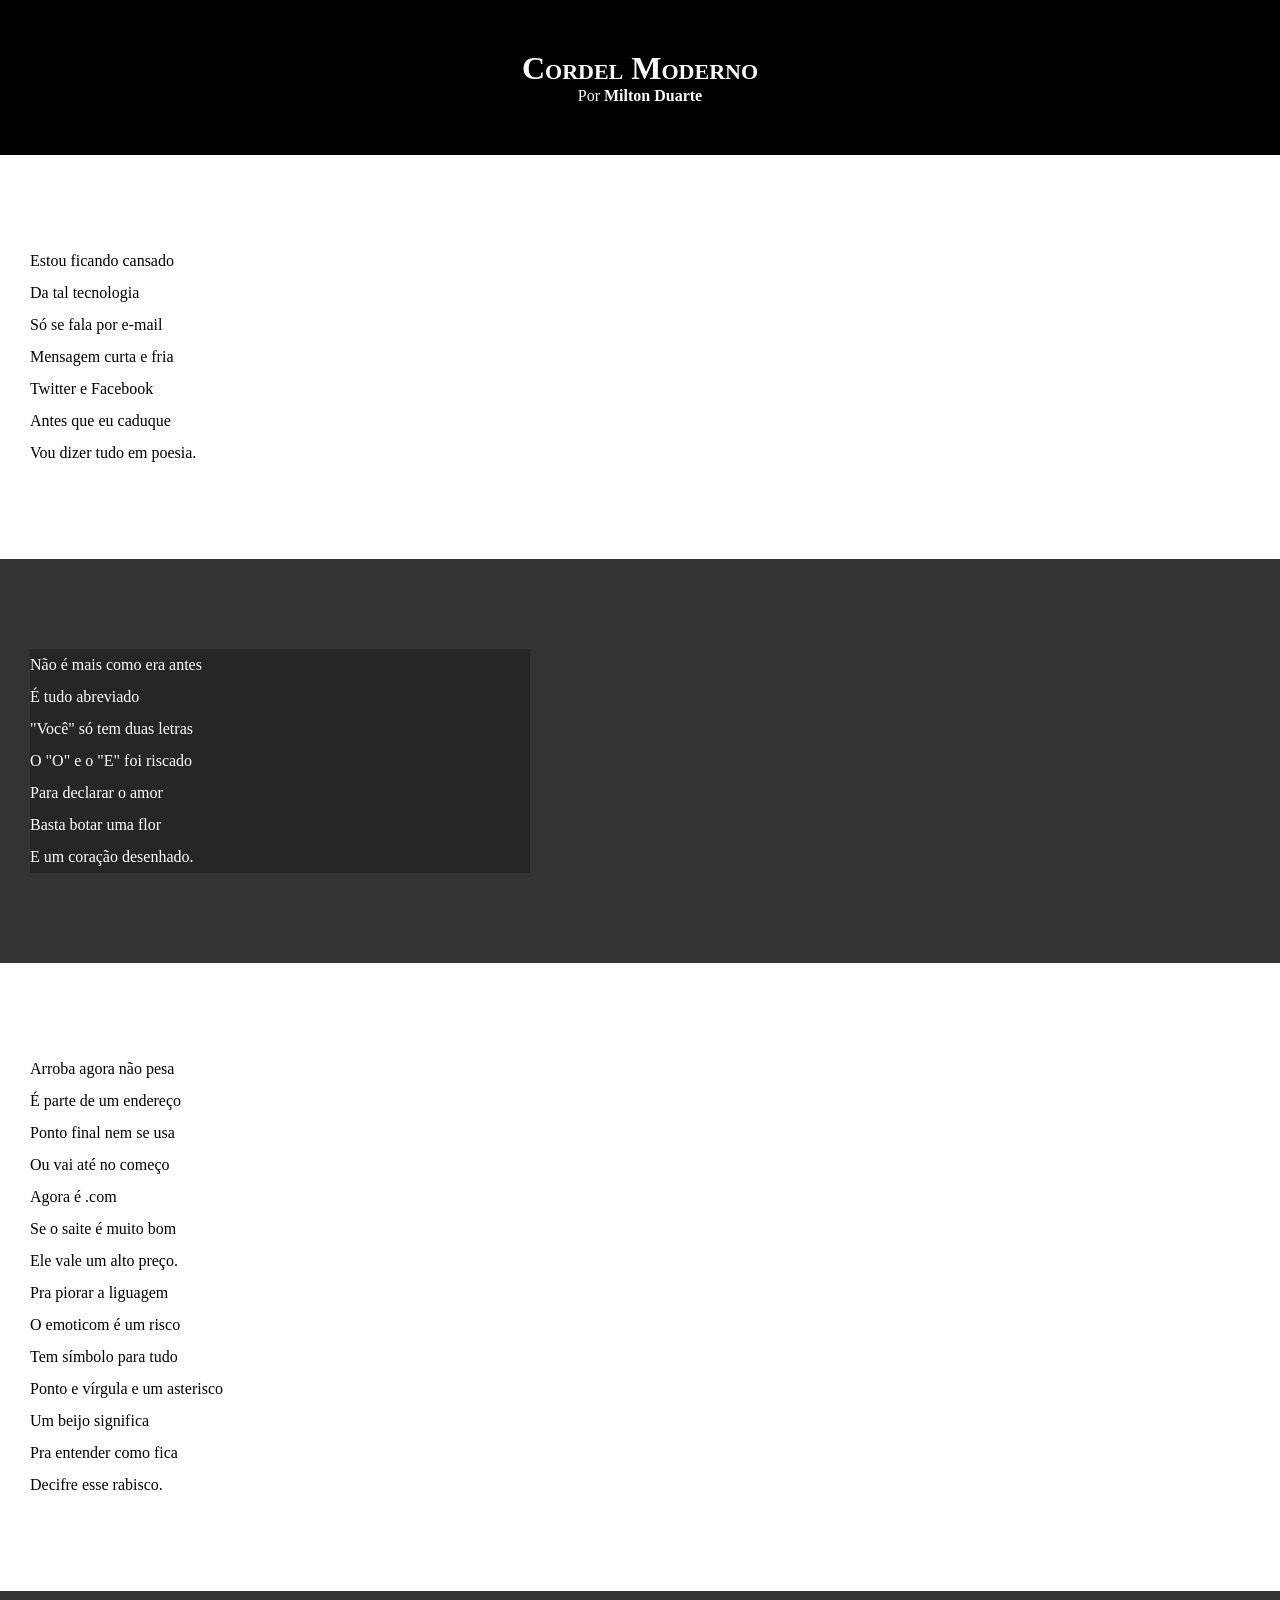
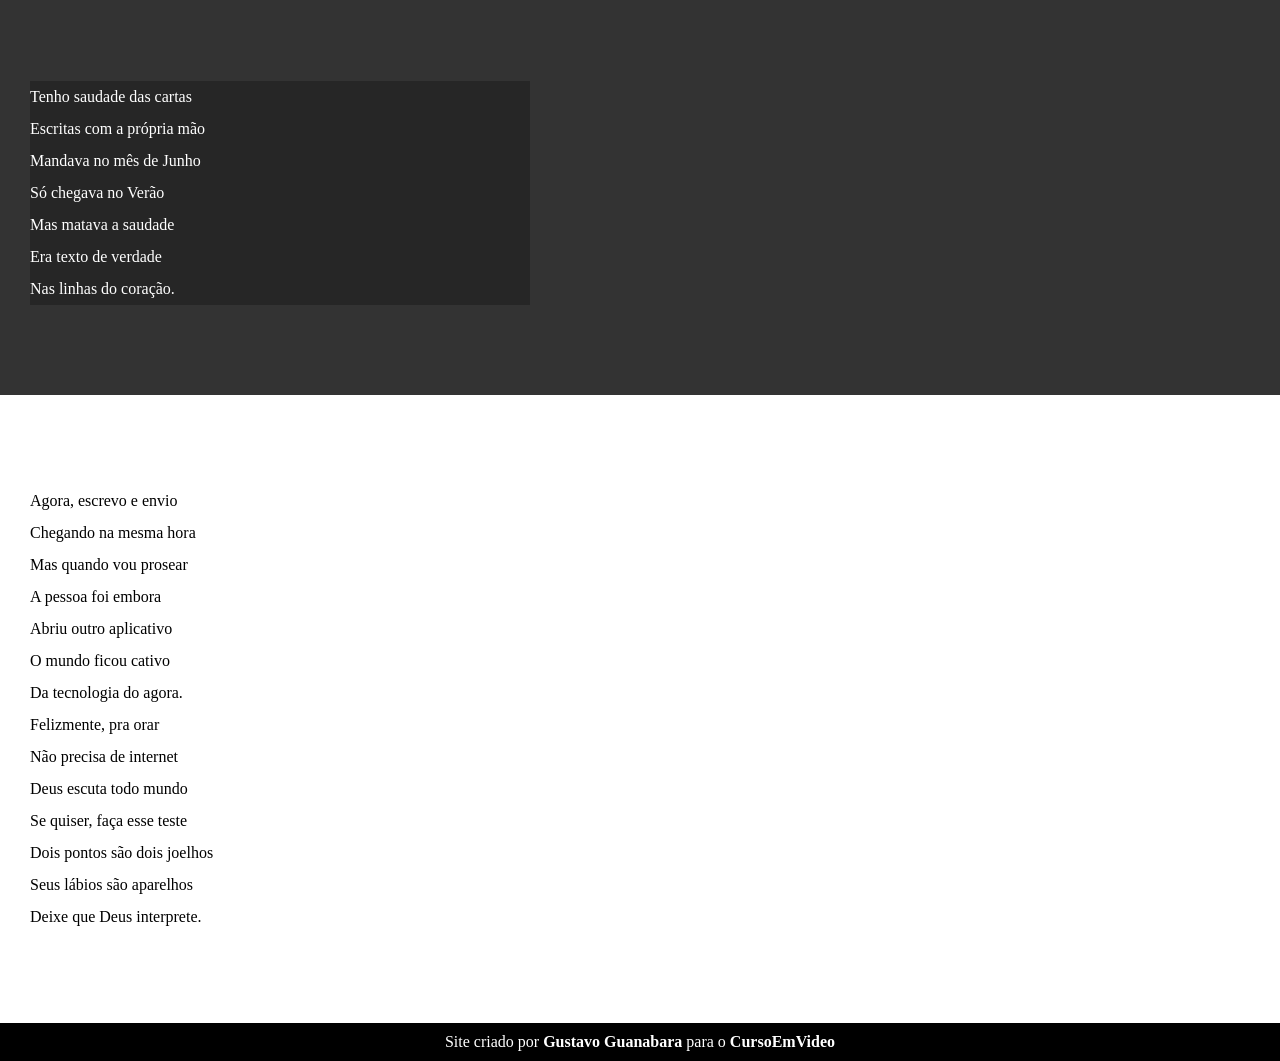
==== desafios/d012b/index.html @ 424ea6a1 "fazendo o desafio012" ====
<!DOCTYPE html>
<html lang="pt-br">
<head>
    <meta charset="UTF-8">
    <meta name="viewport" content="width=device-width, initial-scale=1.0">
    
    <link rel="stylesheet" href="estilo/style.css">

    <title>Cordel Moderno</title>
</head>
<body>

        <header>
            <h1>Cordel Moderno</h1>
            <p>Por <a href="https://www.recantodasletras.com.br/poesias/3186743">Milton Duarte</a></p>
                
        </header>

    <section class="normal">
        <p>
            Estou ficando cansado<br>
            Da tal tecnologia<br>
            Só se fala por e-mail<br>
            Mensagem curta e fria<br>
            Twitter e Facebook<br>
            Antes que eu caduque<br>
            Vou dizer tudo em poesia.
        </p>
    </section>

    <section class="imagem">
        <p>
            Não é mais como era antes<br>
            É tudo abreviado<br>
            "Você" só tem duas letras<br>
            O "O" e o "E" foi riscado<br>
            Para declarar o amor<br>
            Basta botar uma flor<br>
            E um coração desenhado.
        </p>
    </section>



    <section class="normal">
        <p>
            Arroba agora não pesa<br>
            É parte de um endereço<br>
            Ponto final nem se usa<br>
            Ou vai até no começo<br>
            Agora é .com<br>
            Se o saite é muito bom<br>
            Ele vale um alto preço.
        </p>
        
        <p>
            Pra piorar a liguagem<br>
            O emoticom é um risco<br>
            Tem símbolo para tudo<br>
            Ponto e vírgula e um asterisco<br>
            Um beijo significa<br>
            Pra entender como fica<br>
            Decifre esse rabisco.
        </p>
    </section>


    <section class="imagem">
        <p>
            Tenho saudade das cartas<br>
            Escritas com a própria mão<br>
            Mandava no mês de Junho<br>
            Só chegava no Verão<br>
            Mas matava a saudade<br>
            Era texto de verdade<br>
            Nas linhas do coração.
        </p>
    </section>


    <section class="normal">
        <p>
            Agora, escrevo e envio<br>
            Chegando na mesma hora<br>
            Mas quando vou prosear<br>
            A pessoa foi embora<br>
            Abriu outro aplicativo<br>
            O mundo ficou cativo<br>
            Da tecnologia do agora.
        </p>
        
        <p>
            Felizmente, pra orar<br>
            Não precisa de internet<br>
            Deus escuta todo mundo<br>
            Se quiser, faça esse teste<br>
            Dois pontos são dois joelhos<br>
            Seus lábios são aparelhos<br>
            Deixe que Deus interprete.
        </p>
    </section>

    <footer>
        <p>Site criado por <a href="https://gustavoguanabara.github.io" target="_blank">Gustavo Guanabara</a> para o <a href="https://cursoemvideo.com" target="_blank">CursoEmVideo</a></p>
    </footer>
    
</body>
</html>
---- desafios/d012b/estilo/style.css ----
@charset "UTF-8";

*{
    margin: 0px;
    padding: 0px;
}

html, body{
    min-height: 100vh;
    background-color: darkgrey;
}

header{
    background-color: black;
    color: white;
    text-align: center;
}

header > h1{
    padding-top: 50px;
    font-variant: small-caps;
}

header > p{
    padding-bottom: 50px;
}

header a, footer a{
    color: white;
    text-decoration: none;
    font-weight: bolder;
}

header a:hover, footer a:hover{
    text-decoration: underline;
}

section{
    padding-top: 10vh;
    padding-bottom: 10vh;
    padding-left: 30px;
    line-height: 2em;
}

section.normal{
    background-color: white;
    color: black;
}

section.imagem{
    background-color: rgb(51, 51, 51);
    color: white;
}

section.imagem > p{
    width: 500px;
    background-color: rgba(0, 0, 0, 0.253);
}

footer{
    background-color: black;
    color: white;
    text-align: center;
    padding: 10px;
}
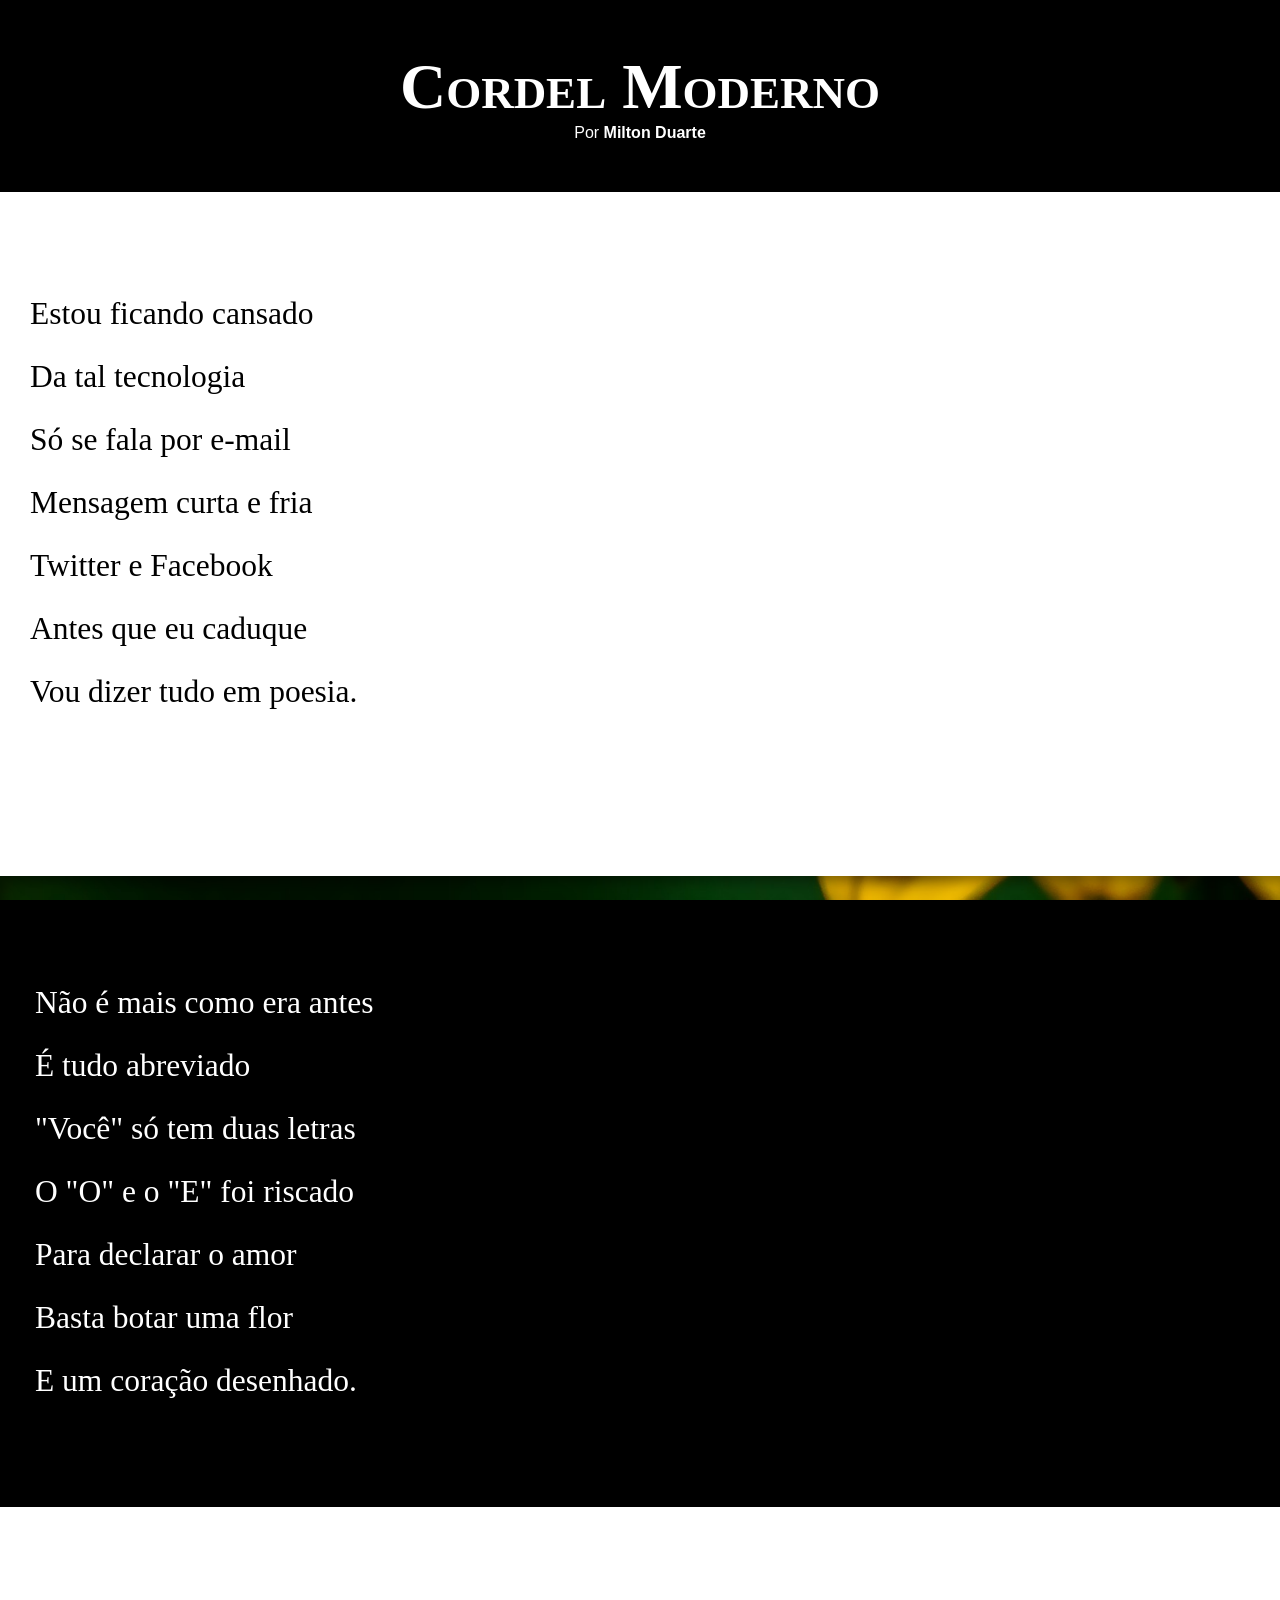
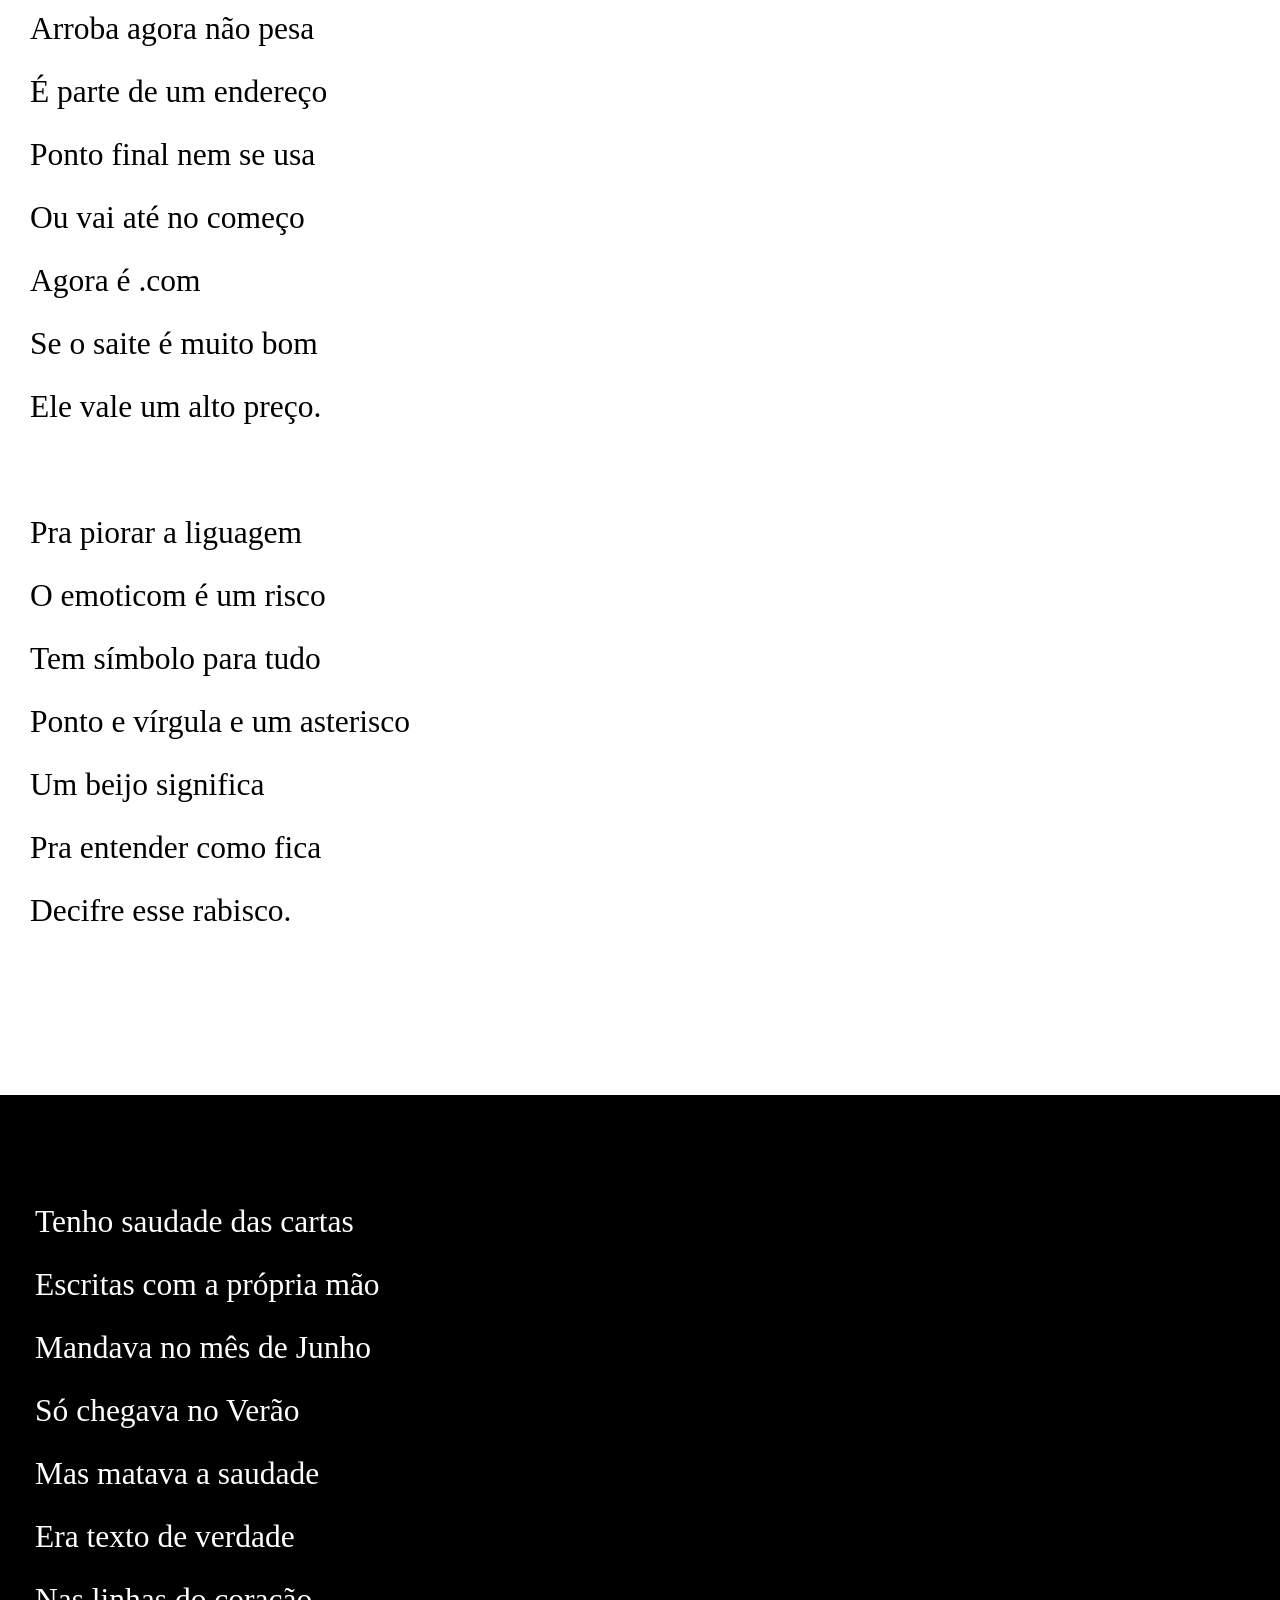
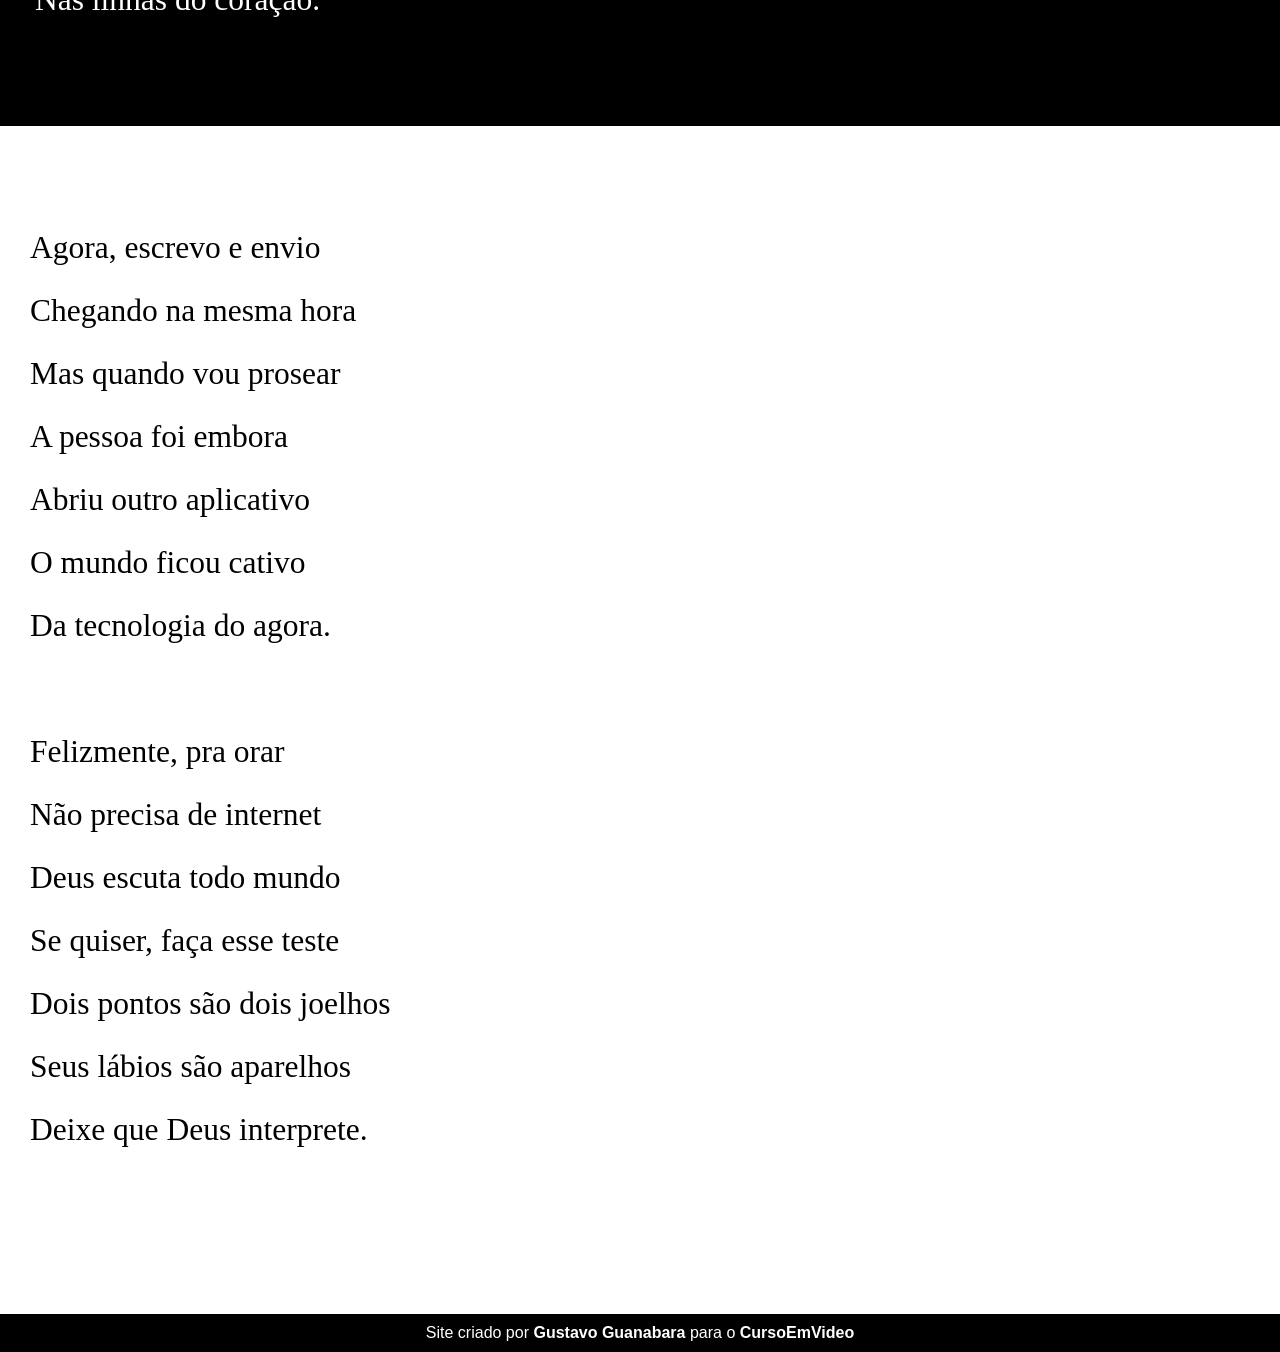
==== commit f4c3239d: "atualizando o desafio012" ====
--- a/desafios/d012b/index.html
+++ b/desafios/d012b/index.html
@@ -28,7 +28,7 @@
         </p>
     </section>
 
-    <section class="imagem">
+    <section class="imagem" id="img01">
         <p>
             Não é mais como era antes<br>
             É tudo abreviado<br>
@@ -52,7 +52,6 @@
             Se o saite é muito bom<br>
             Ele vale um alto preço.
         </p>
-        
         <p>
             Pra piorar a liguagem<br>
             O emoticom é um risco<br>
@@ -65,7 +64,7 @@
     </section>
 
 
-    <section class="imagem">
+    <section class="imagem" id="img02">
         <p>
             Tenho saudade das cartas<br>
             Escritas com a própria mão<br>
@@ -88,7 +87,6 @@
             O mundo ficou cativo<br>
             Da tecnologia do agora.
         </p>
-        
         <p>
             Felizmente, pra orar<br>
             Não precisa de internet<br>
--- a/desafios/d012b/estilo/style.css
+++ b/desafios/d012b/estilo/style.css
@@ -1,13 +1,23 @@
 @charset "UTF-8";
+
+@import url('https://fonts.googleapis.com/css2?family=Passion+One:wght@400;700;900&family=Sriracha&display=swap');
+
+:root{
+    --fonte01: Verdana, Geneva, Tahoma, sans-serif;
+    --fonte02: 'Passion One', 'cursive';
+    --fonte03: 'Sriracha', 'cursive';
+}
 
 *{
     margin: 0px;
     padding: 0px;
+    font-size: 1em;
 }
 
 html, body{
     min-height: 100vh;
     background-color: darkgrey;
+    font-family: var(--fonte01);
 }
 
 header{
@@ -19,6 +29,8 @@
 header > h1{
     padding-top: 50px;
     font-variant: small-caps;
+    font-family: var(--fonte02);
+    font-size: 4em;
 }
 
 header > p{
@@ -40,6 +52,12 @@
     padding-bottom: 10vh;
     padding-left: 30px;
     line-height: 2em;
+    font-family: var(--fonte03);
+    font-size: 3.5vh;
+}
+
+section > p{
+    padding-bottom: 2em;
 }
 
 section.normal{
@@ -50,11 +68,25 @@
 section.imagem{
     background-color: rgb(51, 51, 51);
     color: white;
+    box-shadow: inset 6px 6px 13px rgba(0, 0, 0, 0.404);
+}
+
+section#img01{
+    background: black url(../imagens/background001.jpg) right center no-repeat fixed;
+    background-size: cover;
+}
+
+section#img02{
+    background: black url(../imagens/background002.jpg) right center
+    no-repeat fixed;
+    background-size: cover;
 }
 
 section.imagem > p{
-    width: 500px;
-    background-color: rgba(0, 0, 0, 0.253);
+    display: inline-block;
+    padding: 5px;
+    text-shadow: 1px 1px 0px black;
+    background-color: rgba(0, 0, 0, 0.514);
 }
 
 footer{
